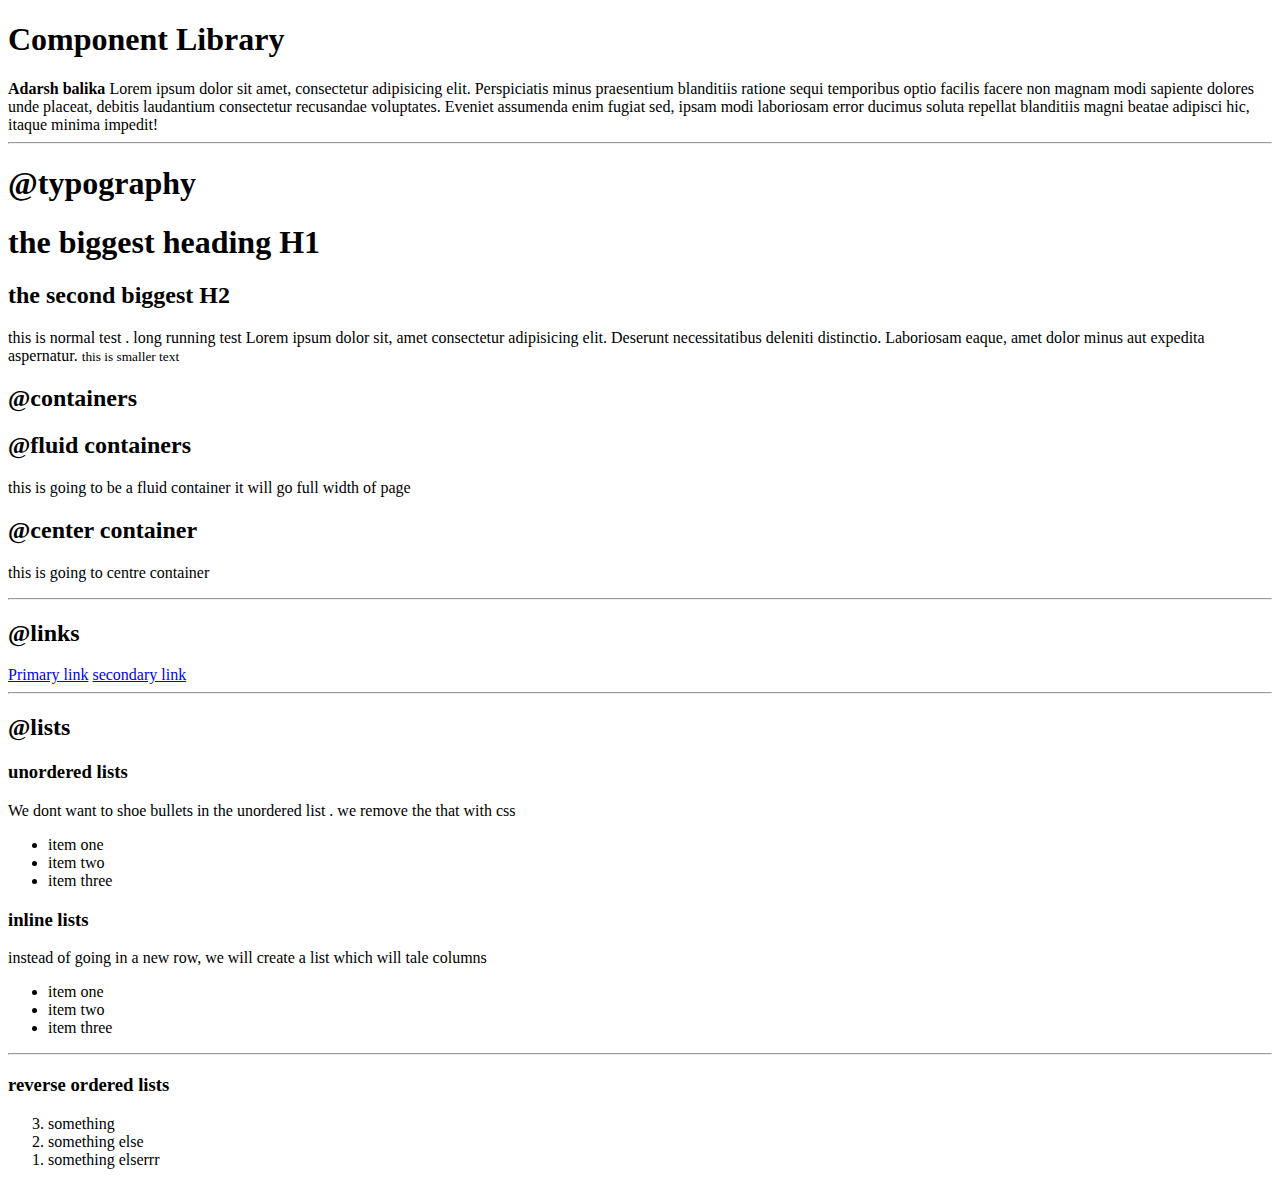
==== index.html @ 6fc6f067 "just trying" ====
<!DOCTYPE html>
<html lang="en">

<head>
    <meta charset="UTF-8">
    <meta http-equiv="X-UA-Compatible" content="IE=edge">
    <meta name="viewport" content="width=device-width, initial-scale=1.0">
    <title>Component Library</title>
</head>

<body>
    <h1>Component Library</h1>
    <div> <strong>Adarsh balika</strong> Lorem ipsum dolor sit amet, consectetur adipisicing elit. Perspiciatis minus
        praesentium blanditiis ratione sequi temporibus optio facilis facere non magnam modi sapiente dolores unde
        placeat, debitis laudantium consectetur recusandae voluptates. Eveniet assumenda enim fugiat sed, ipsam modi
        laboriosam error ducimus soluta repellat blanditiis magni beatae adipisci hic, itaque minima impedit!</div>
    <hr>
    <h1>@typography</h1>
    <h1>the biggest heading H1</h1>
    <h2>the second biggest H2 </h2>

    <span>this is normal test . long running test Lorem ipsum dolor sit, amet consectetur adipisicing elit. Deserunt
        necessitatibus deleniti distinctio. Laboriosam eaque, amet dolor minus aut expedita aspernatur.</span>

    <small>this is smaller text</small>

    <h2>@containers</h2>
    <h2>@fluid containers</h2>
    <p>this is going to be a fluid container it will go full width of page</p>

    <h2>@center container</h2>
    <p>this is going to centre container</p>
    <hr>

    <h2>@links</h2>
     <a href="/">Primary link</a>
     <a href="/">secondary link</a>
    
     <hr>
     <h2>@lists</h2>
     <h3>unordered lists</h3>
     <p>We dont want to shoe bullets in the unordered list . we remove the that with css</p>
     <ul>
         <li>item one</li>
         <li>item two</li>
         <li>item three</li>
     </ul>
     <h3>inline lists</h3>
     <p>instead of going in a new row, we will create a list which will tale columns</p>
<ul>
    <li> item one</li>
    <li> item two</li>
    <li> item three</li>
</ul>
    <hr>

    <h3>reverse ordered lists</h3>
    <ol reversed>
        <li>something</li>
        <li>something else
        </li>
        <li>something elserrr</li>
    </ol>
    

    
    

</ul>




</body>

</html>
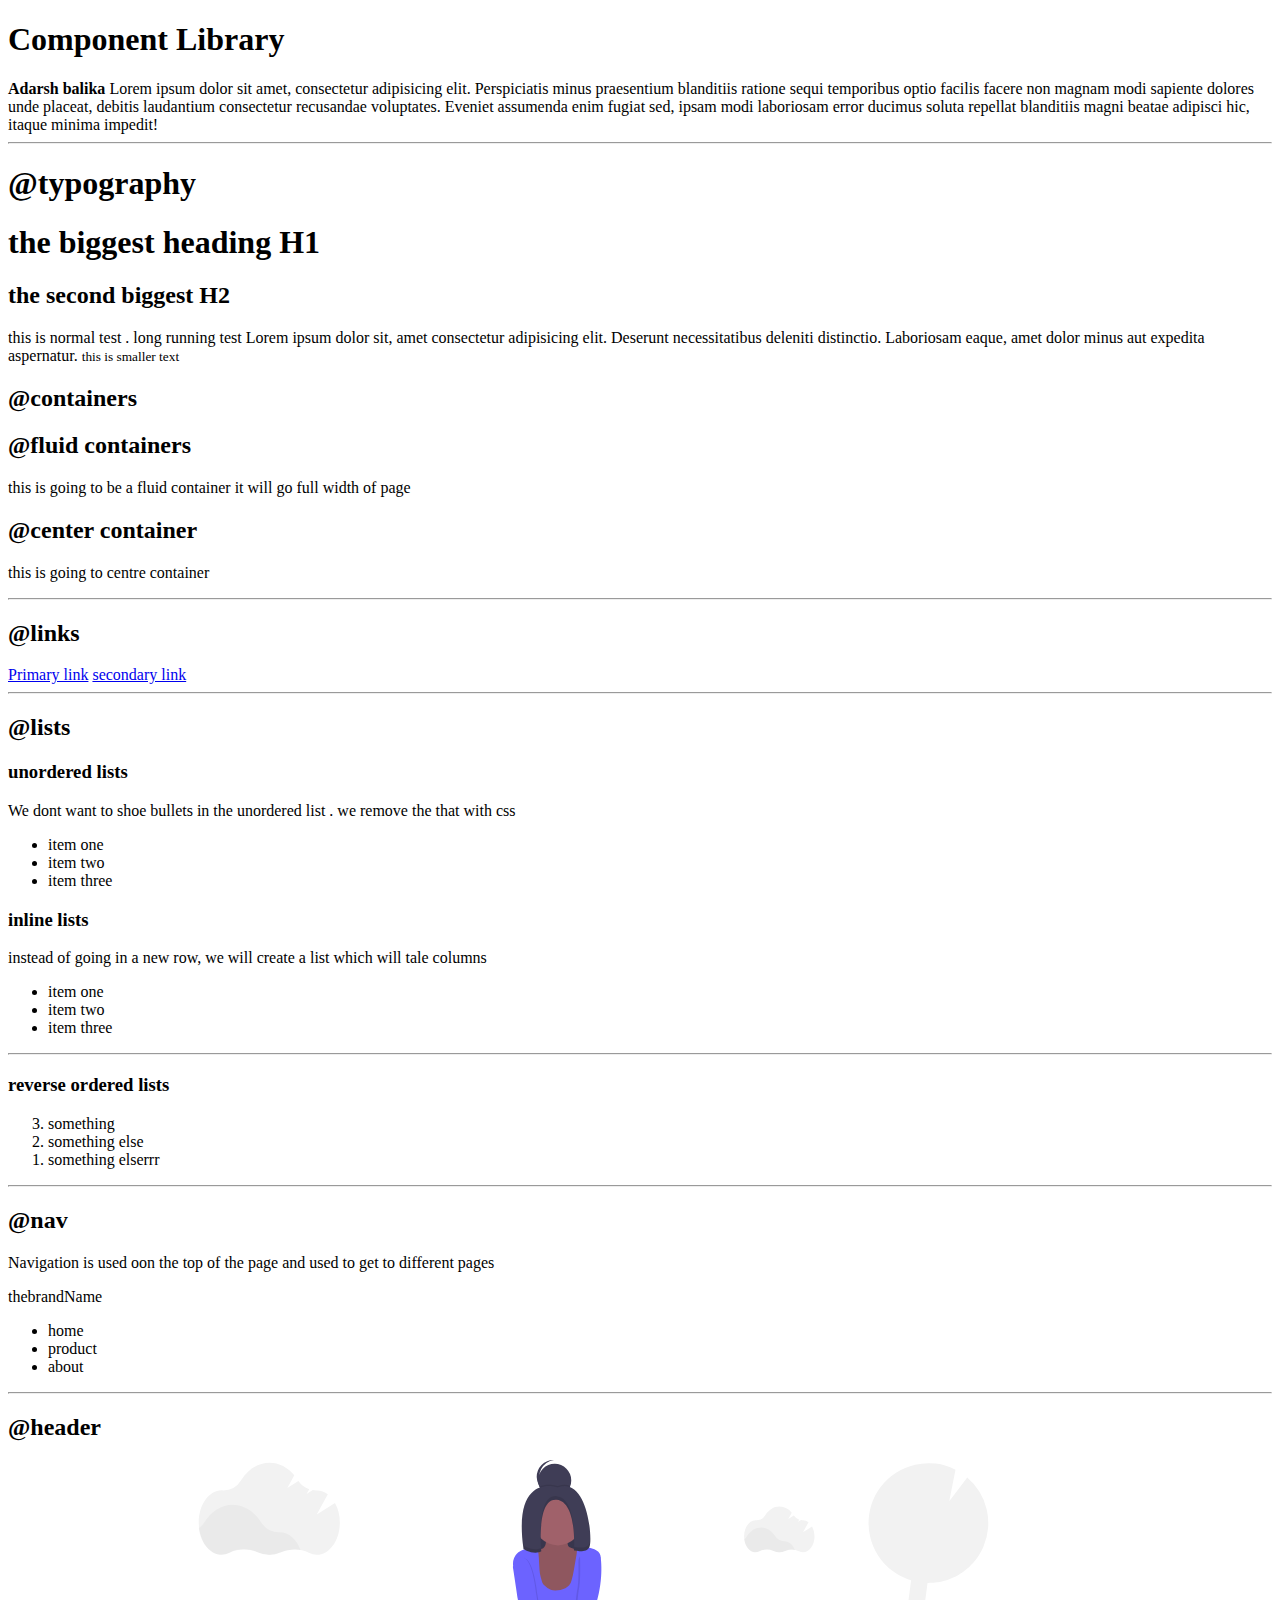
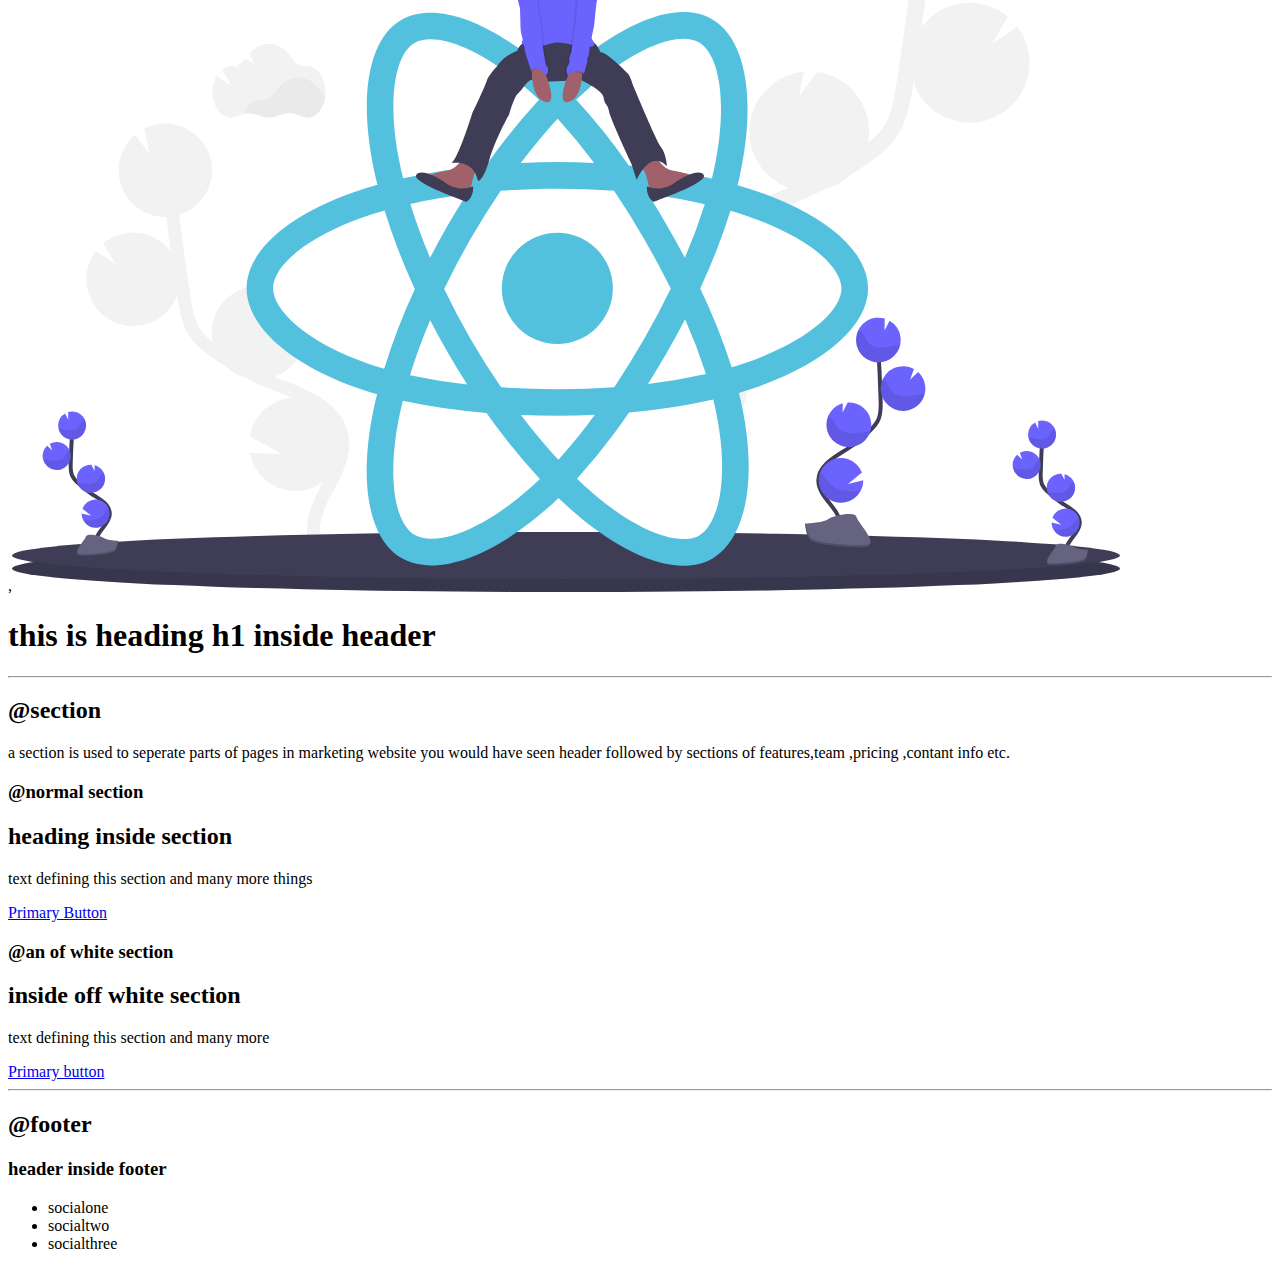
==== commit ec92fefa: "updated" ====
--- a/index.html
+++ b/index.html
@@ -33,25 +33,25 @@
     <hr>
 
     <h2>@links</h2>
-     <a href="/">Primary link</a>
-     <a href="/">secondary link</a>
-    
-     <hr>
-     <h2>@lists</h2>
-     <h3>unordered lists</h3>
-     <p>We dont want to shoe bullets in the unordered list . we remove the that with css</p>
-     <ul>
-         <li>item one</li>
-         <li>item two</li>
-         <li>item three</li>
-     </ul>
-     <h3>inline lists</h3>
-     <p>instead of going in a new row, we will create a list which will tale columns</p>
-<ul>
-    <li> item one</li>
-    <li> item two</li>
-    <li> item three</li>
-</ul>
+    <a href="/">Primary link</a>
+    <a href="/">secondary link</a>
+
+    <hr>
+    <h2>@lists</h2>
+    <h3>unordered lists</h3>
+    <p>We dont want to shoe bullets in the unordered list . we remove the that with css</p>
+    <ul>
+        <li>item one</li>
+        <li>item two</li>
+        <li>item three</li>
+    </ul>
+    <h3>inline lists</h3>
+    <p>instead of going in a new row, we will create a list which will tale columns</p>
+    <ul>
+        <li> item one</li>
+        <li> item two</li>
+        <li> item three</li>
+    </ul>
     <hr>
 
     <h3>reverse ordered lists</h3>
@@ -61,12 +61,70 @@
         </li>
         <li>something elserrr</li>
     </ol>
+    <hr>
+
+    <h2>@nav</h2>
+    <p>Navigation is used oon the top of the page and used to get to different pages</p>
+
+    <nav>
+        <div>thebrandName</div>
+        <div>
+            <ul>
+                <li>home</li>
+                <li>product</li>
+                <li>about</li>
+            </ul>
+        </div>
+    </nav>
+    <hr>
+    <h2>@header</h2>
+    <header>
+        ,<img src="image.svg" alt="">
+        <h1>this is heading h1 inside header</h1>
+
+    </header>
+    <hr>
+    <h2>@section</h2>
+    <p>a section is used to seperate parts of pages in marketing website you would have seen header followed by sections
+        of features,team ,pricing ,contant info etc.</p>
+        <h3>@normal section</h3>
+
     
 
-    
-    
+        <section>
+            <h2>heading inside section</h2>
 
-</ul>
+        <p>text defining this section and many more things</p>
+        <a href="/" >Primary Button</a>
+        </section>
+        <h3>@an of white section</h3>
+
+        <section>
+            <h2>inside off white section</h2>
+            <p>text defining this section and many more</p>
+            <a href="/">Primary button</a>
+            </section>
+            <hr>
+             <h2>@footer</h2>
+            <footer>
+                <header>
+                    <h3>header inside footer</h3>
+                    <ul>
+                        <li>socialone</li>
+                        <li>socialtwo</li>
+                        <li>socialthree</li>
+                    </ul>
+                </header>
+            </footer>
+
+        </section>
+
+
+
+
+
+
+
 
 
 
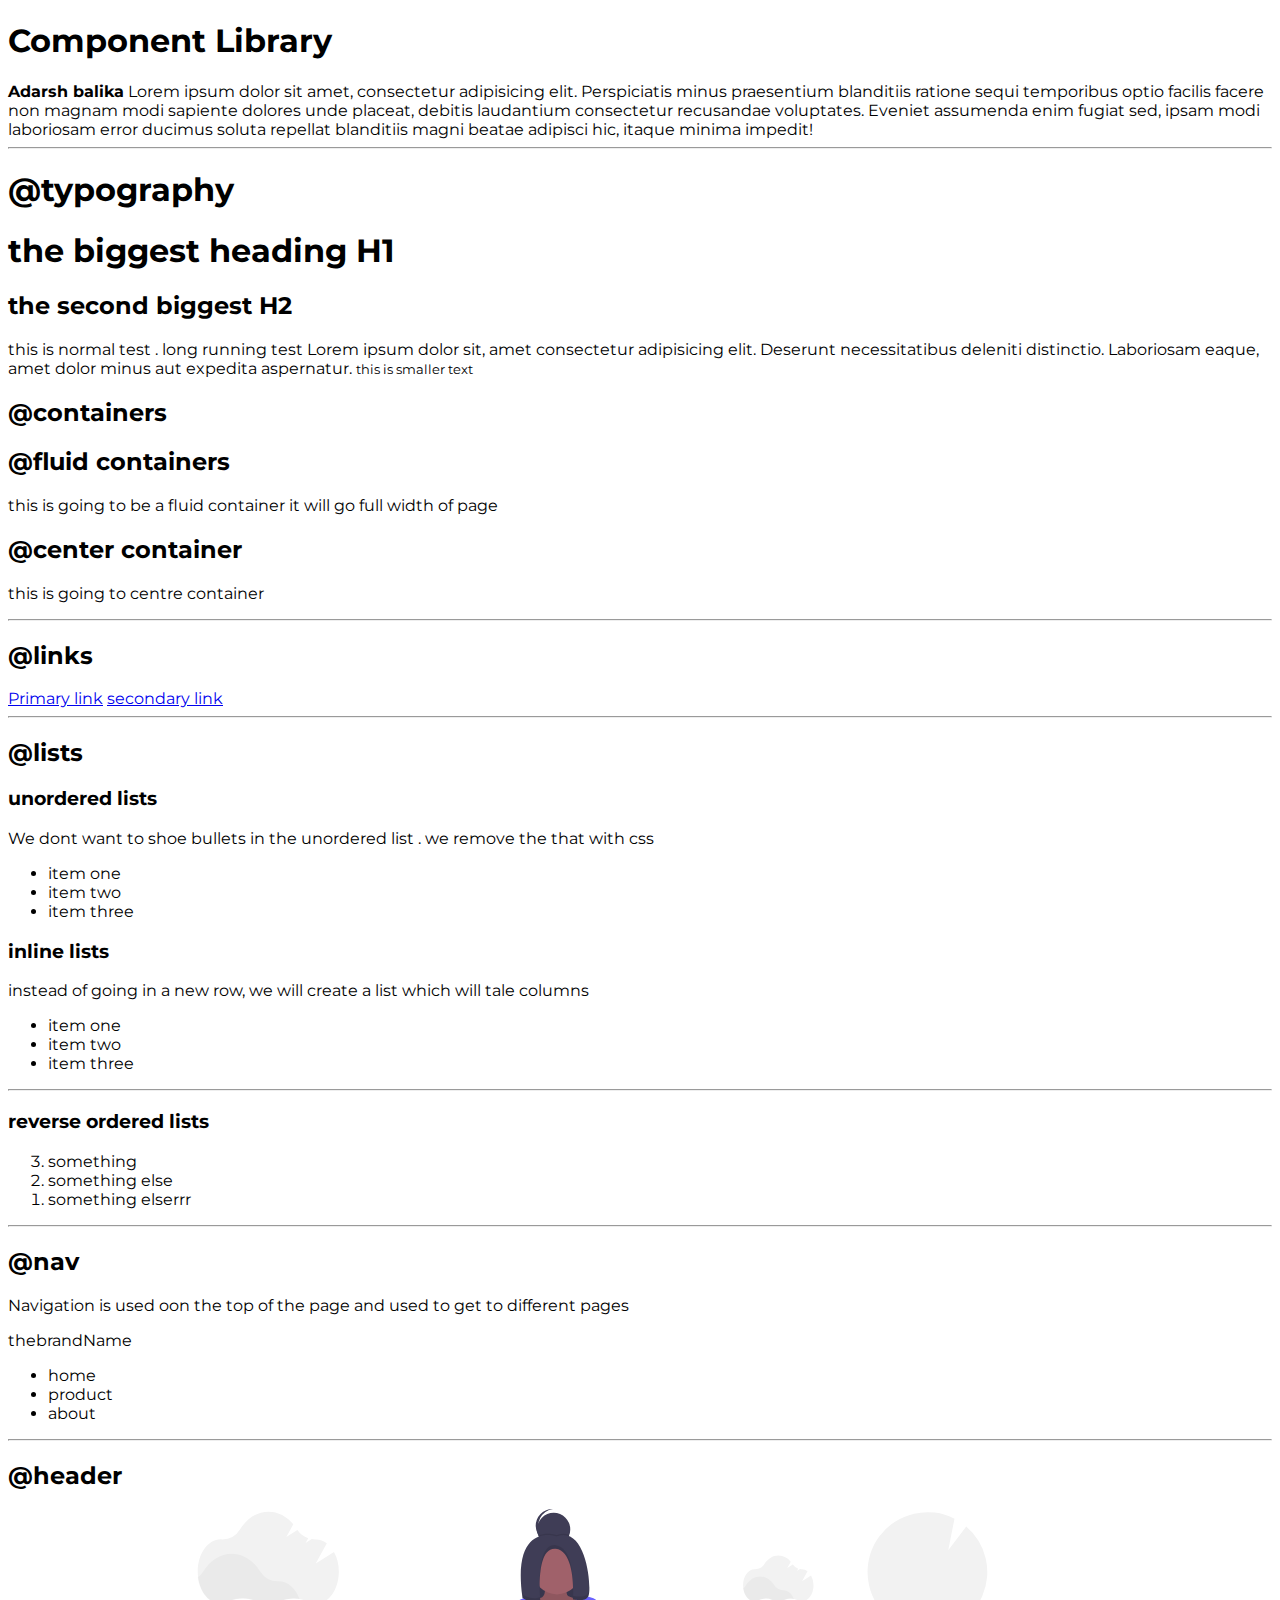
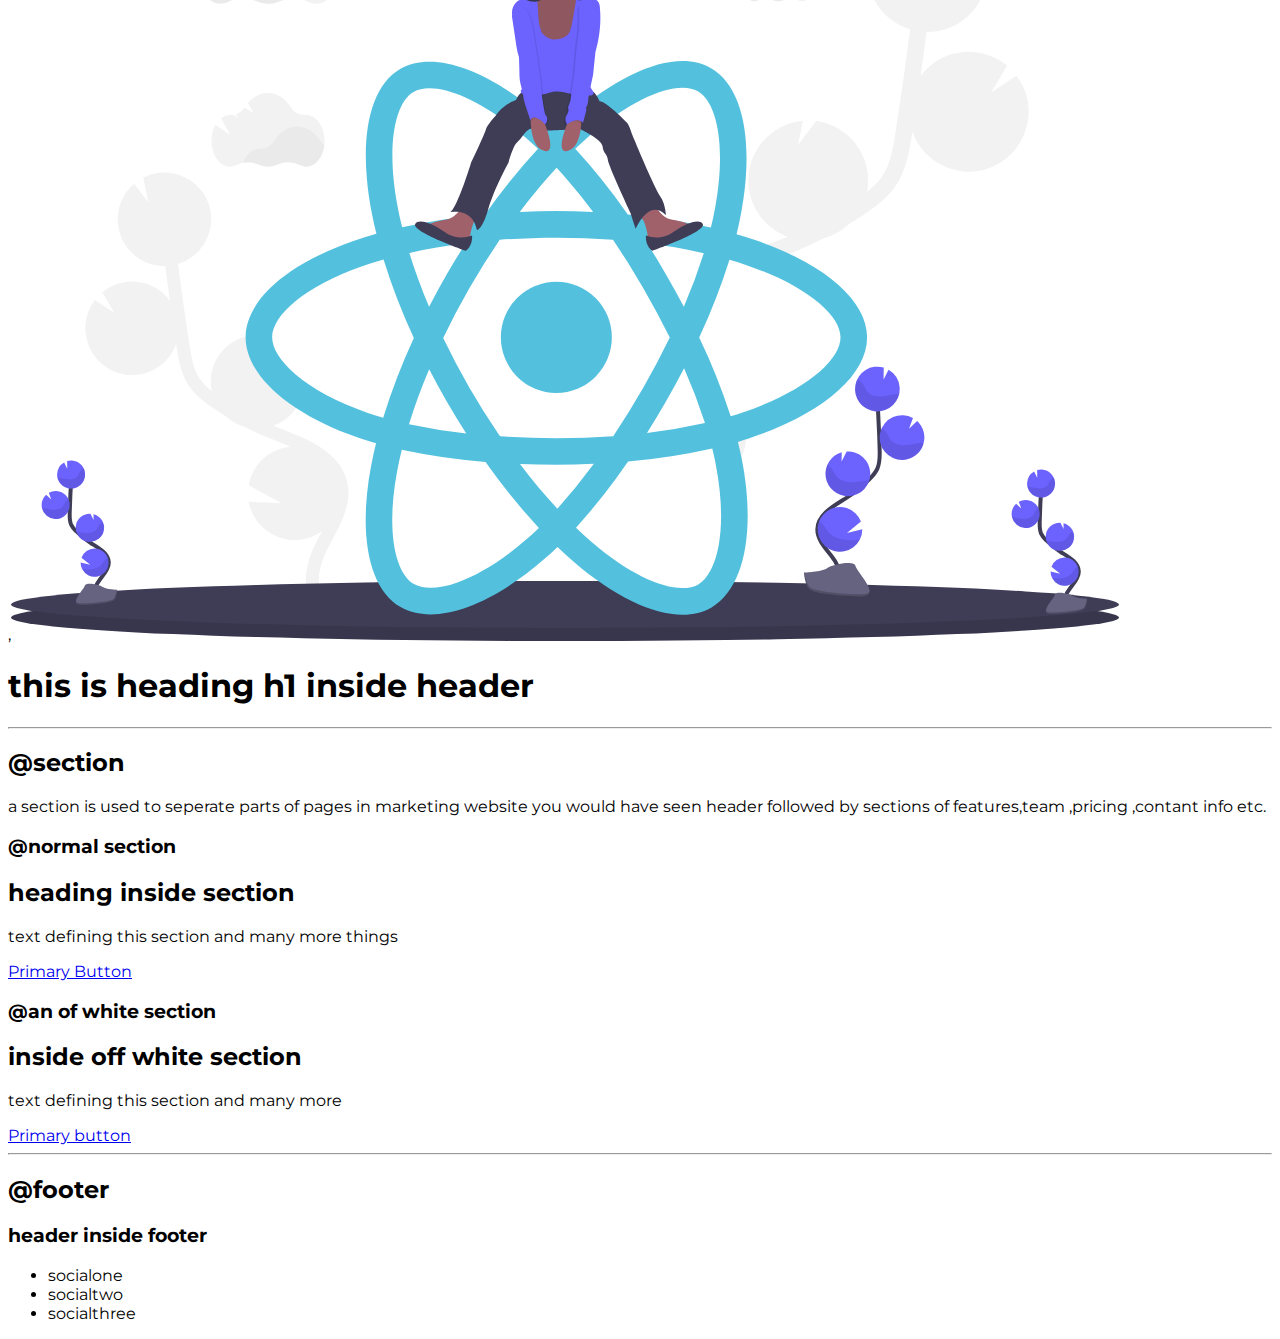
==== commit cd032ed9: "css start" ====
--- a/index.html
+++ b/index.html
@@ -6,6 +6,7 @@
     <meta http-equiv="X-UA-Compatible" content="IE=edge">
     <meta name="viewport" content="width=device-width, initial-scale=1.0">
     <title>Component Library</title>
+    <link rel="stylesheet" href="modify.css">
 </head>
 
 <body>
@@ -128,7 +129,6 @@
 
 
 
-
 </body>
 
 </html>--- a/modify.css
+++ b/modify.css
@@ -0,0 +1,11 @@
+@import url('https://fonts.googleapis.com/css2?family=Montserrat:wght@400;700&display=swap');
+
+:root {
+    --primary: #6C63FF;
+    --gray: #F3F4F6;
+    --drak-gray: #6B7280;
+}
+body
+{
+    font-family: 'Montserrat', sans-serif;;
+}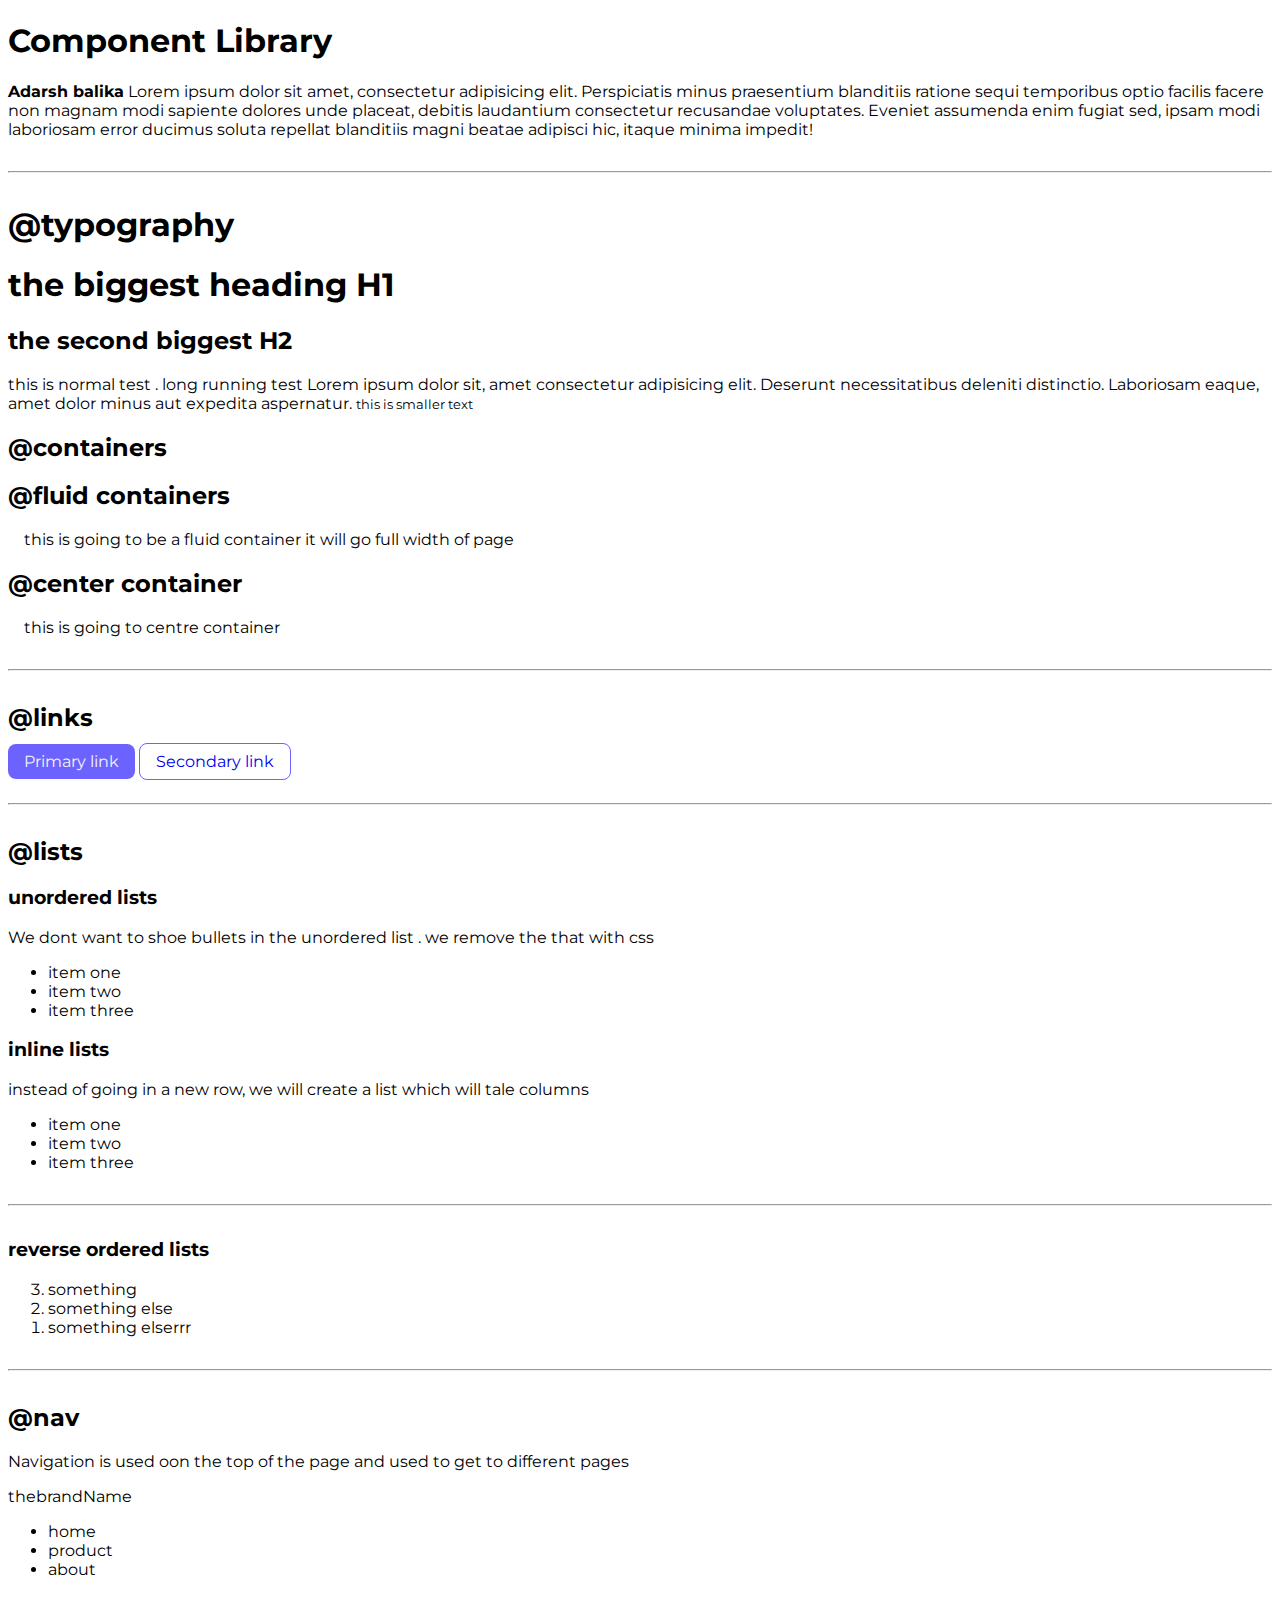
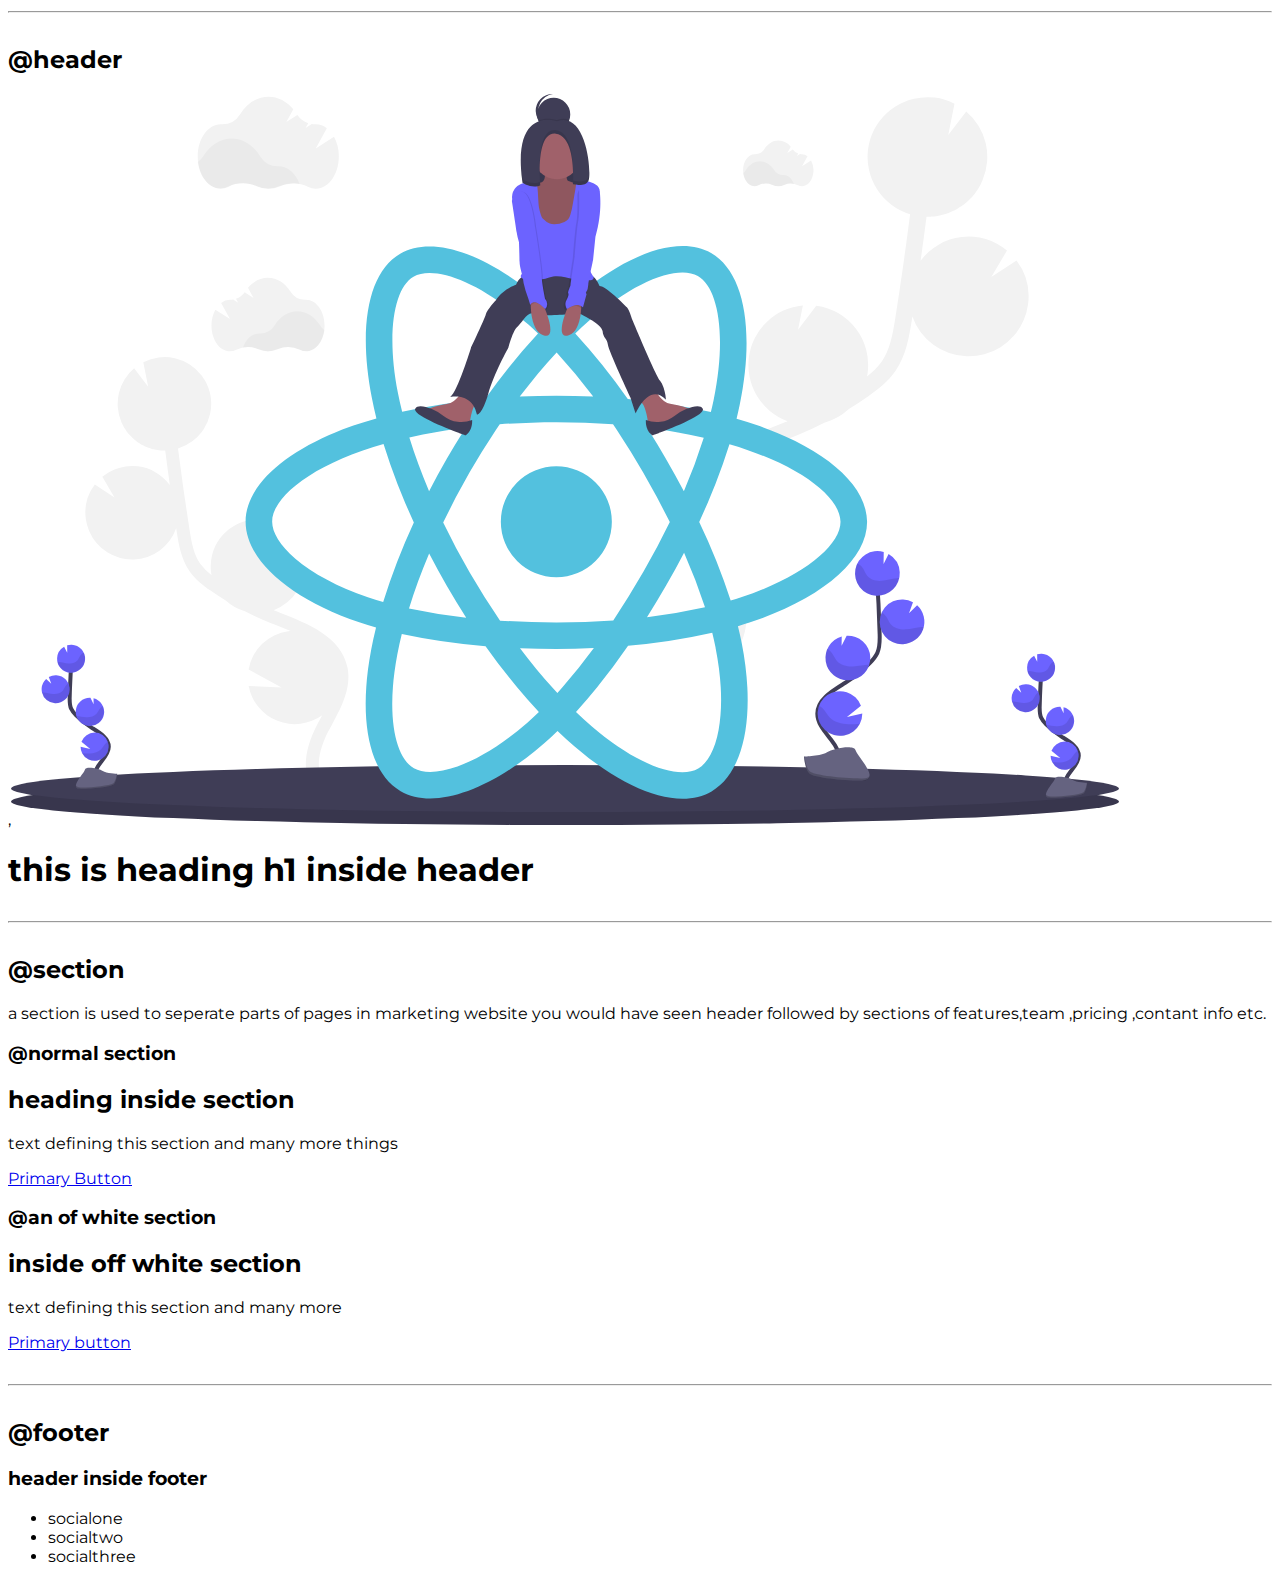
==== commit 473fb5f1: "updated css part" ====
--- a/index.html
+++ b/index.html
@@ -27,15 +27,15 @@
 
     <h2>@containers</h2>
     <h2>@fluid containers</h2>
-    <p>this is going to be a fluid container it will go full width of page</p>
+    <div class="container-center">this is going to be a fluid container it will go full width of page</div>
 
     <h2>@center container</h2>
-    <p>this is going to centre container</p>
+    <div class="container-center">this is going to centre container</div>
     <hr>
 
     <h2>@links</h2>
-    <a href="/">Primary link</a>
-    <a href="/">secondary link</a>
+    <a href="/" class="link">Primary link</a>
+    <a href="/" class="secondary-link">Secondary link</a>
 
     <hr>
     <h2>@lists</h2>
--- a/modify.css
+++ b/modify.css
@@ -8,4 +8,31 @@
 body
 {
     font-family: 'Montserrat', sans-serif;;
+}
+
+hr{
+    margin: 2rem 0rem;
+}
+.container-center
+{
+    padding-left: 1rem;
+    padding-right: 1rem;
+}
+
+.link
+{
+    text-decoration: none;
+background-color: var(--primary);
+    padding: 0.5rem 1rem;
+    border-radius: 0.5rem;
+   color: #F3F4F6;
+}
+
+.secondary-link
+{
+    text-decoration: none;
+    padding: 0.5rem 1rem;
+    border-radius: 0.5rem ;
+    border: 1px solid var(--primary);
+
 }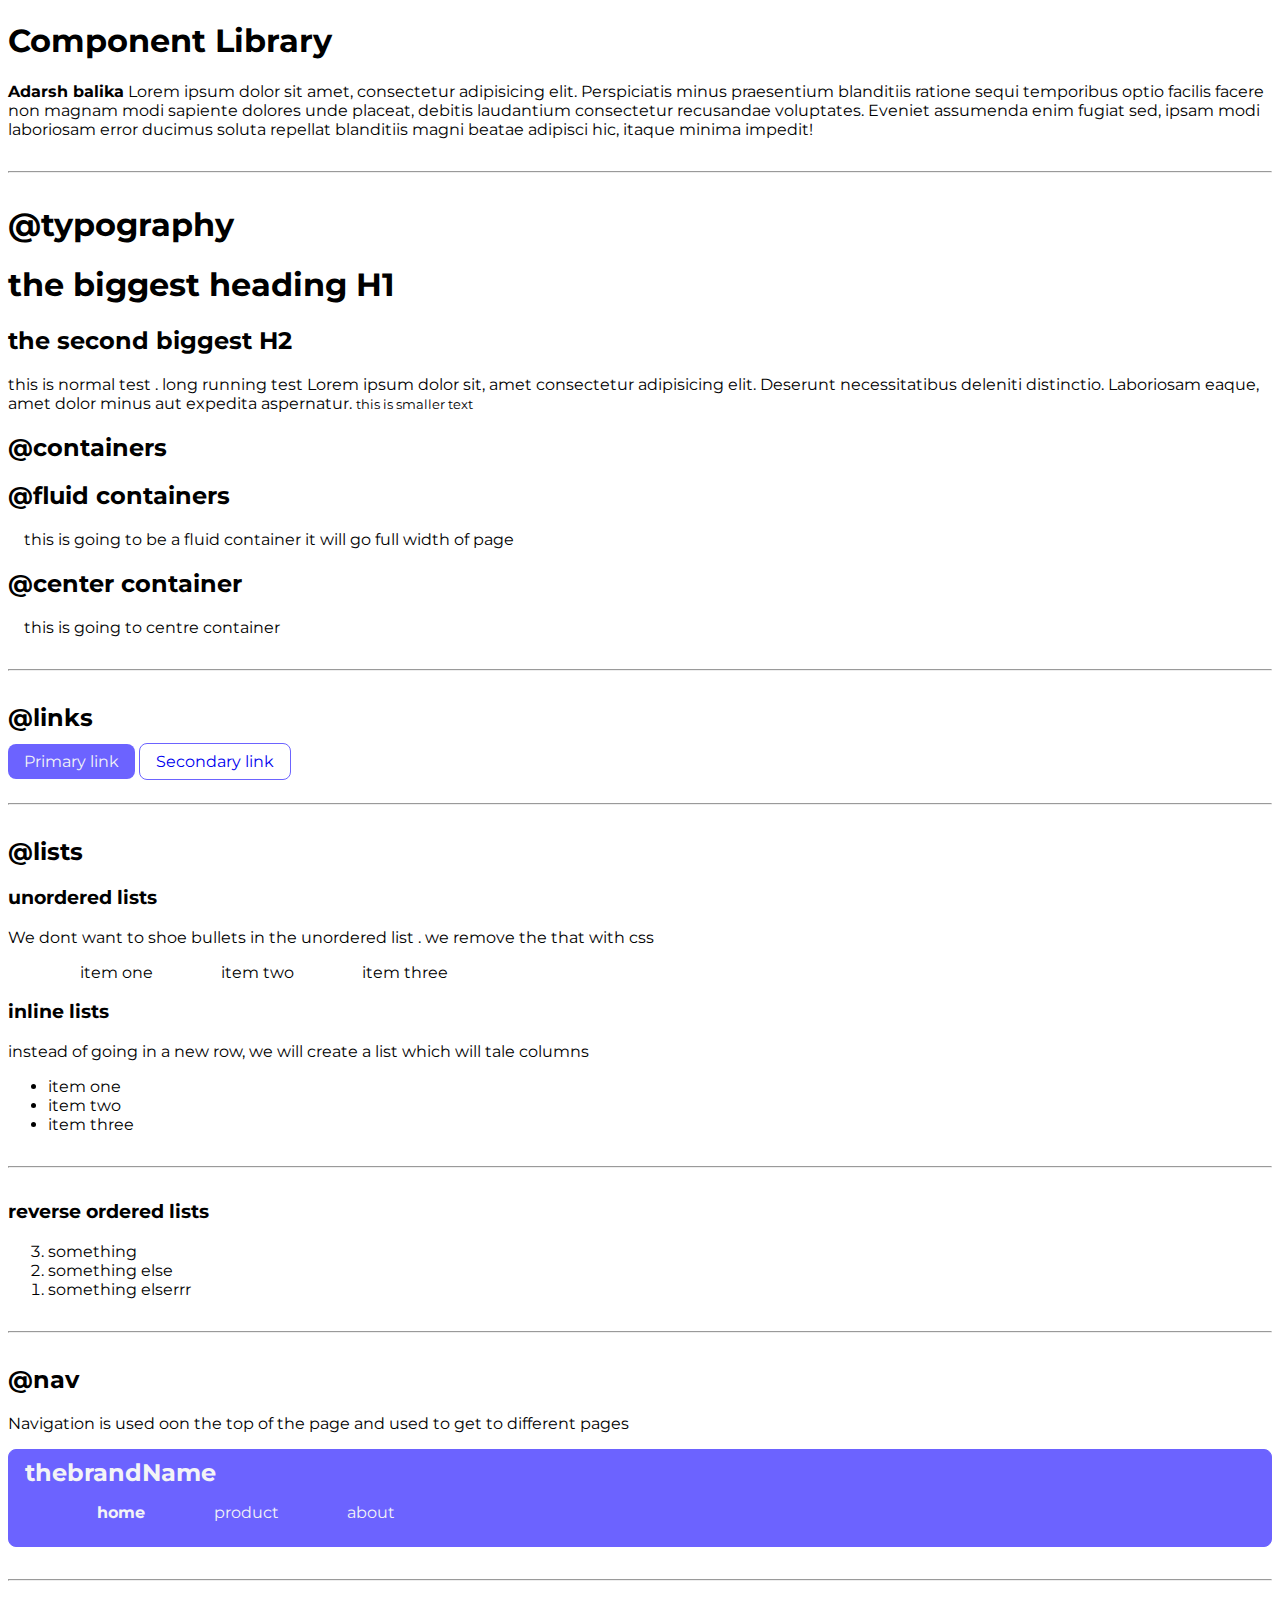
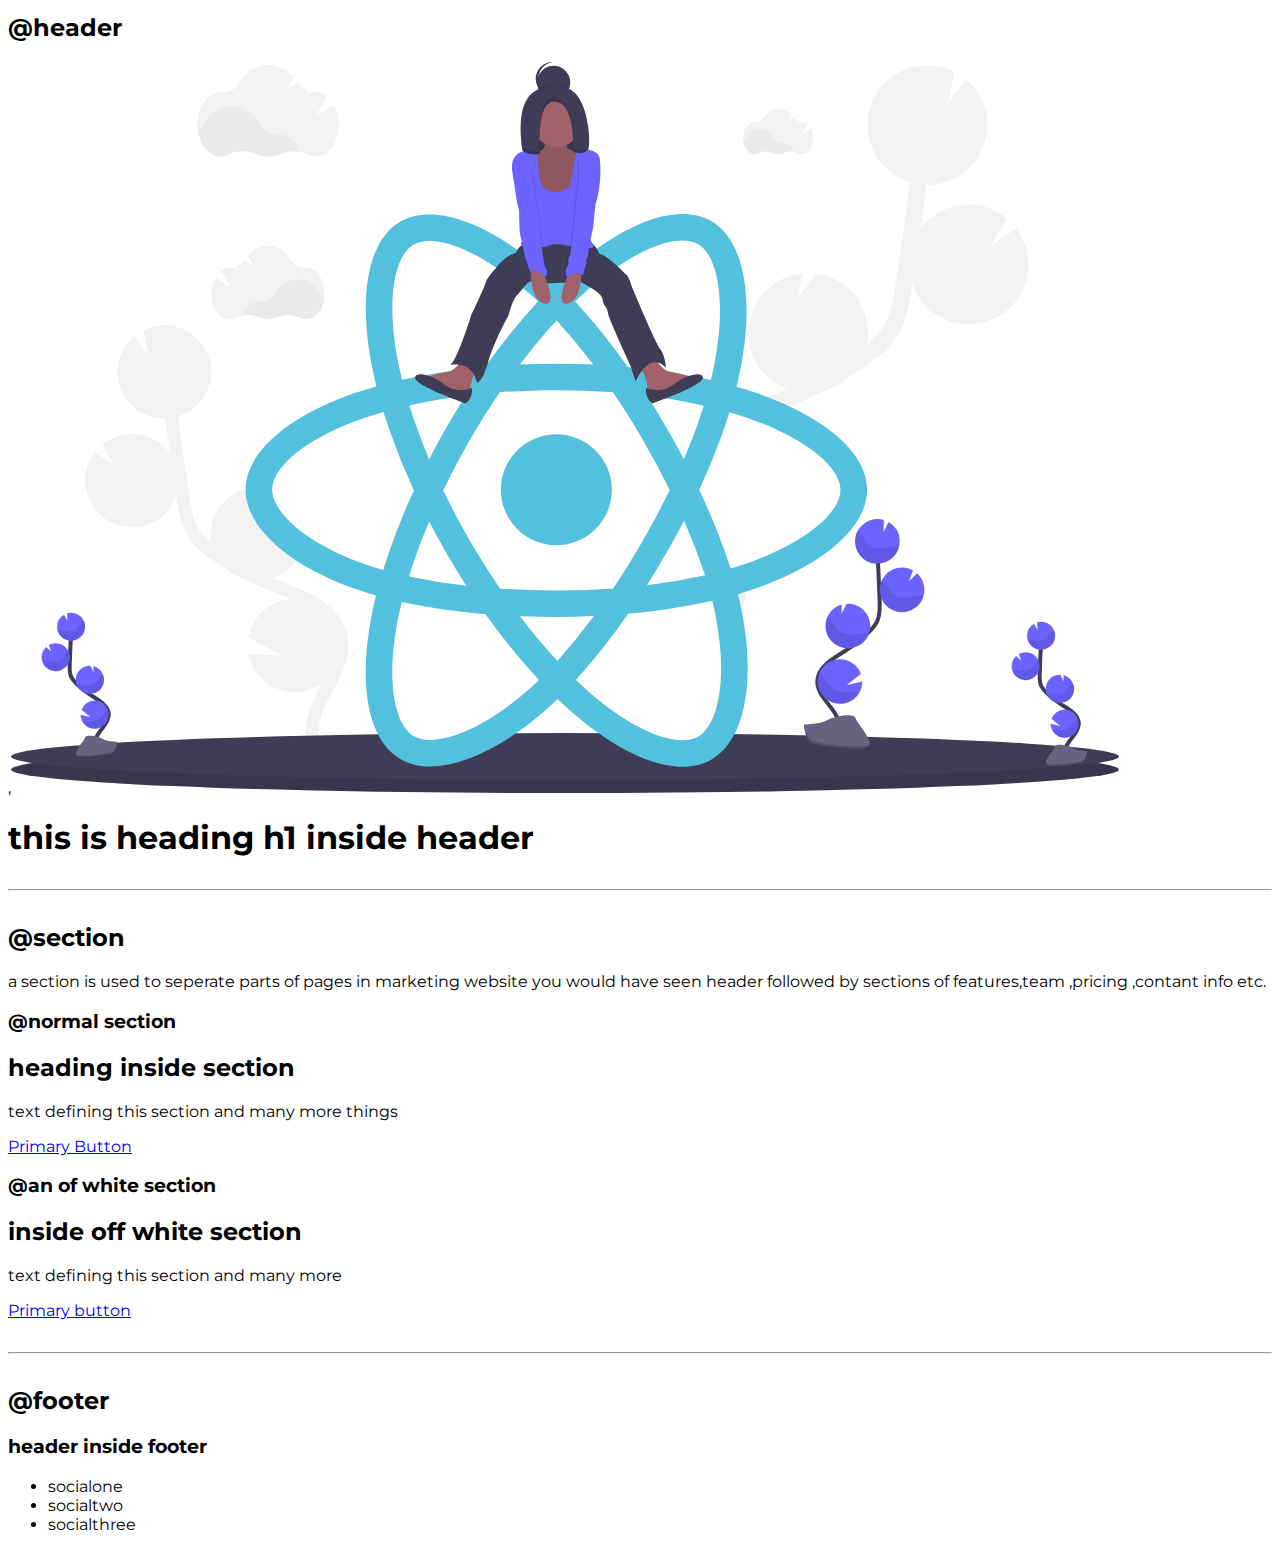
==== commit 8af21379: "nav update" ====
--- a/index.html
+++ b/index.html
@@ -41,10 +41,10 @@
     <h2>@lists</h2>
     <h3>unordered lists</h3>
     <p>We dont want to shoe bullets in the unordered list . we remove the that with css</p>
-    <ul>
-        <li>item one</li>
-        <li>item two</li>
-        <li>item three</li>
+    <ul class="list-non-bullet">
+        <li class="list-inline">item one</li>
+        <li class="list-inline">item two</li>
+        <li class="list-inline">item three</li>
     </ul>
     <h3>inline lists</h3>
     <p>instead of going in a new row, we will create a list which will tale columns</p>
@@ -67,13 +67,14 @@
     <h2>@nav</h2>
     <p>Navigation is used oon the top of the page and used to get to different pages</p>
 
-    <nav>
-        <div>thebrandName</div>
+    <nav class="link secondary-link">
+        <div class="nav">thebrandName</div>
         <div>
-            <ul>
-                <li>home</li>
-                <li>product</li>
-                <li>about</li>
+            <ul  class="list-non-bullet ">
+                <li class="list-inline "><a href="/" class="for-nav active">home </a></li>
+                <li class="list-inline"><a href="/" class="for-nav ">product </a></li>
+                <li class="list-inline">
+                   <a href="/" class="for-nav"> about </a></li>
             </ul>
         </div>
     </nav>
--- a/modify.css
+++ b/modify.css
@@ -35,4 +35,30 @@
     border-radius: 0.5rem ;
     border: 1px solid var(--primary);
 
+}
+
+.for-nav
+{
+    text-decoration: none;
+    color: #F3F4F6;
+}
+
+.list-non-bullet{
+    list-style: none;
+}
+.list-inline
+{
+    display: inline;
+    padding: 2rem;
+}
+
+.nav{
+    font-weight: bold;
+    color:#F3F4F6;
+    font-size: 1.5rem;
+}
+
+.active
+{
+    font-weight:bold ;
 }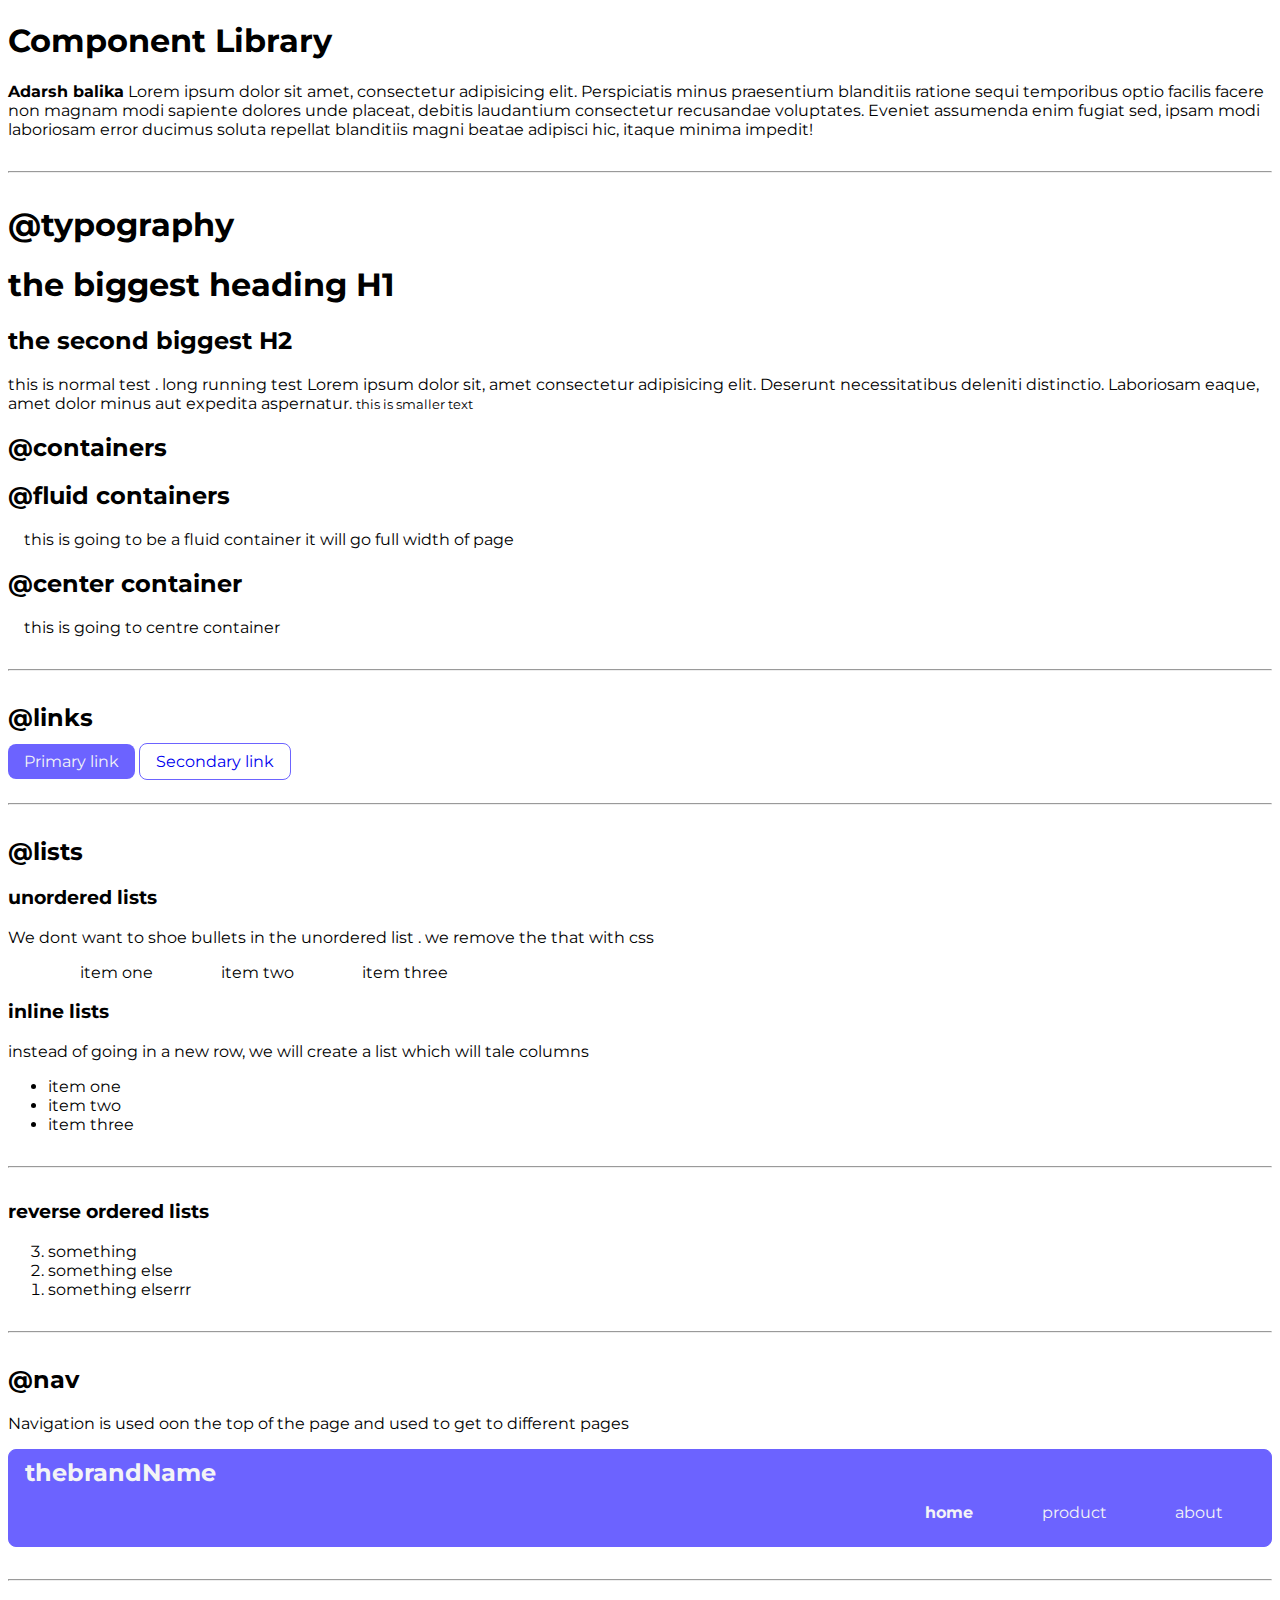
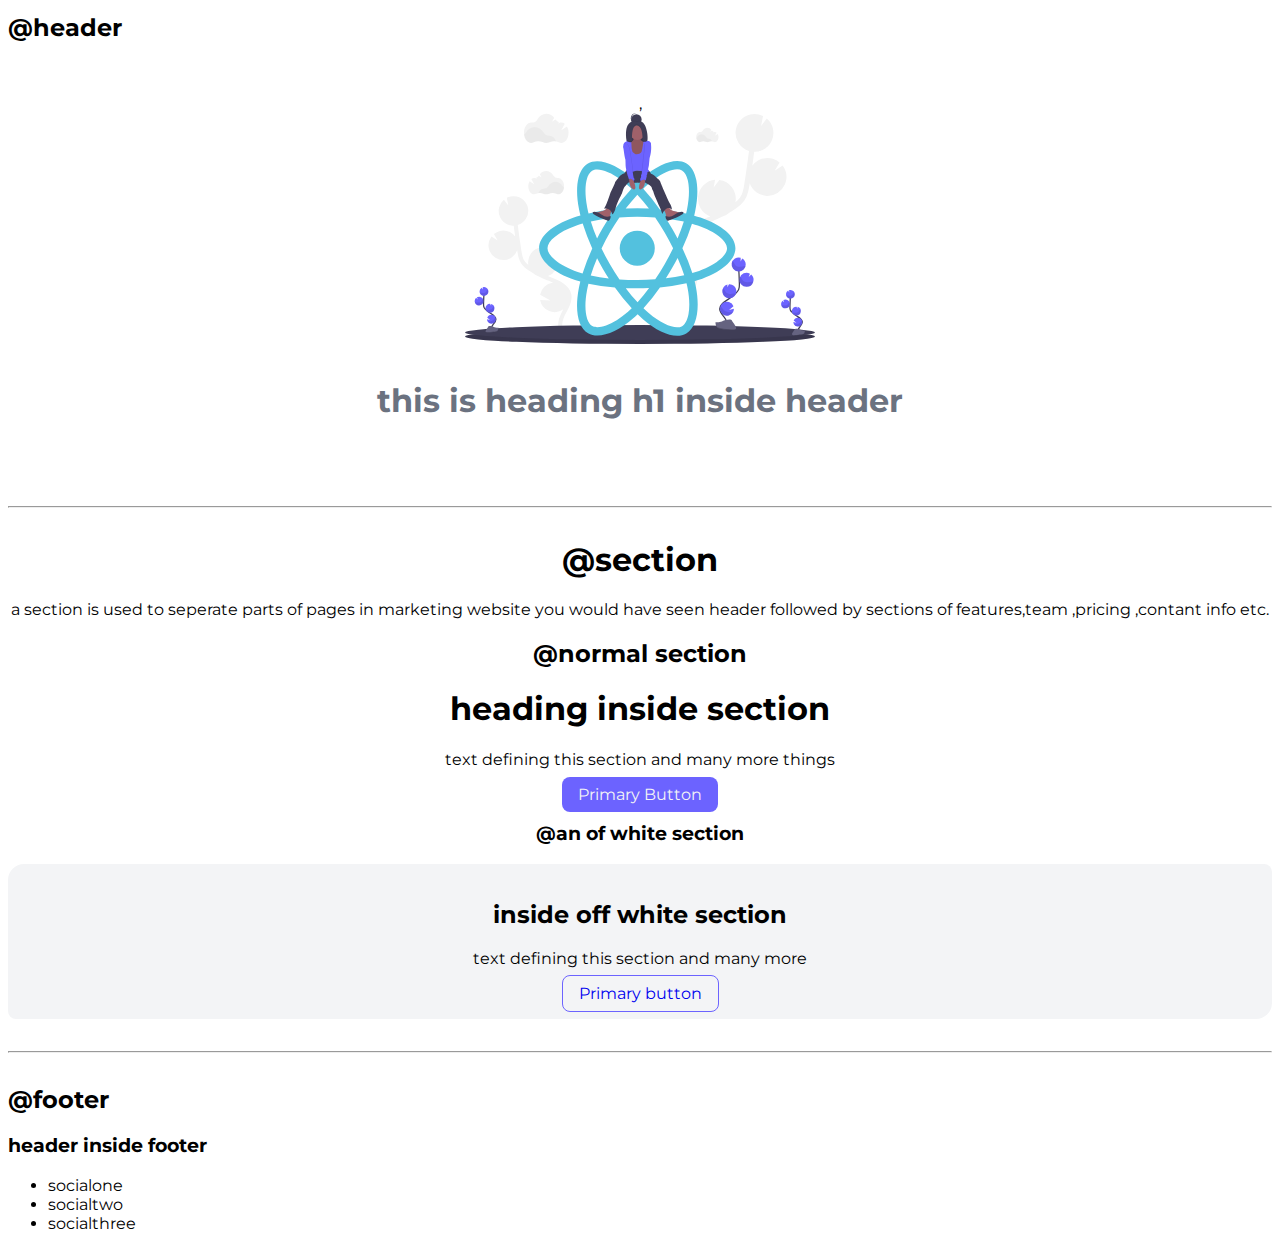
==== commit f71327dc: "work in progress" ====
--- a/index.html
+++ b/index.html
@@ -70,7 +70,7 @@
     <nav class="link secondary-link">
         <div class="nav">thebrandName</div>
         <div>
-            <ul  class="list-non-bullet ">
+            <ul  class="list-non-bullet for-nav">
                 <li class="list-inline "><a href="/" class="for-nav active">home </a></li>
                 <li class="list-inline"><a href="/" class="for-nav ">product </a></li>
                 <li class="list-inline">
@@ -80,31 +80,31 @@
     </nav>
     <hr>
     <h2>@header</h2>
-    <header>
-        ,<img src="image.svg" alt="">
-        <h1>this is heading h1 inside header</h1>
+    <header class="hero">
+        ,<img class="hero-img" src="image.svg" alt="" >
+        <h1 class="hero-heading">this is heading h1 inside header</h1>
 
     </header>
     <hr>
-    <h2>@section</h2>
-    <p>a section is used to seperate parts of pages in marketing website you would have seen header followed by sections
+    <h1 class="section">@section</h1>
+    <p class="section">a section is used to seperate parts of pages in marketing website you would have seen header followed by sections
         of features,team ,pricing ,contant info etc.</p>
-        <h3>@normal section</h3>
+        <h2 class="section">@normal section</h2>
 
     
 
-        <section>
-            <h2>heading inside section</h2>
+        <section class="section">
+            <h1>heading inside section</h1>
 
         <p>text defining this section and many more things</p>
-        <a href="/" >Primary Button</a>
+        <a href="/" class="link">Primary Button</a>
         </section>
-        <h3>@an of white section</h3>
+        <h3 class="section">@an of white section</h3>
 
-        <section>
+        <section class="section ow">
             <h2>inside off white section</h2>
             <p>text defining this section and many more</p>
-            <a href="/">Primary button</a>
+            <a href="/" class="secondary-link">Primary button</a>
             </section>
             <hr>
              <h2>@footer</h2>
--- a/modify.css
+++ b/modify.css
@@ -4,6 +4,7 @@
     --primary: #6C63FF;
     --gray: #F3F4F6;
     --drak-gray: #6B7280;
+    --slatewhite:#cbd5e1;
 }
 body
 {
@@ -41,6 +42,7 @@
 {
     text-decoration: none;
     color: #F3F4F6;
+    text-align: right;
 }
 
 .list-non-bullet{
@@ -56,9 +58,42 @@
     font-weight: bold;
     color:#F3F4F6;
     font-size: 1.5rem;
+    
 }
 
 .active
 {
     font-weight:bold ;
-}+}
+
+.hero
+{
+    padding: 2rem;
+    text-align: center;
+}
+
+.hero .hero-img {
+    max-width: 350px;
+    display: block;
+    margin: auto;
+
+}
+.hero .hero-heading
+{
+    color: var(--drak-gray);
+    padding-top: 1rem;
+}
+
+.section
+{
+    text-align: center;
+
+}
+.ow{
+    background-color: var(--gray);
+    padding: 1rem;
+    border-radius: 1rem 0.5rem;
+    border: 5rem;
+
+
+}
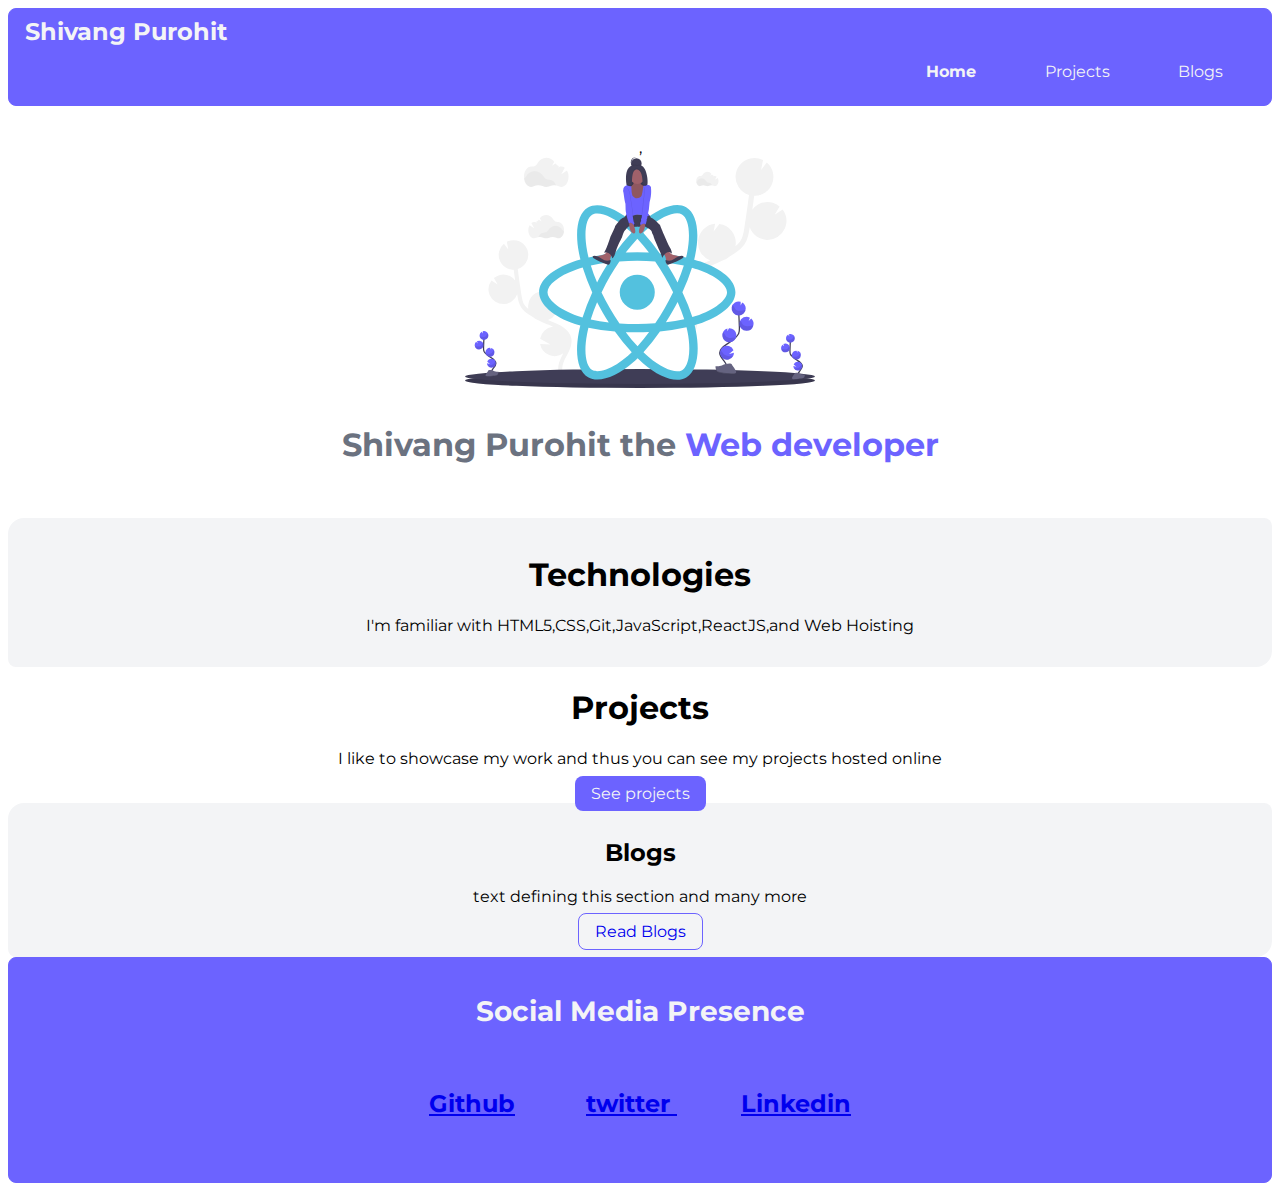
==== commit 28729f8e: "first website" ====
--- a/index.html
+++ b/index.html
@@ -5,116 +5,63 @@
     <meta charset="UTF-8">
     <meta http-equiv="X-UA-Compatible" content="IE=edge">
     <meta name="viewport" content="width=device-width, initial-scale=1.0">
-    <title>Component Library</title>
+    <title>Home | Shivang</title>
     <link rel="stylesheet" href="modify.css">
 </head>
 
 <body>
-    <h1>Component Library</h1>
-    <div> <strong>Adarsh balika</strong> Lorem ipsum dolor sit amet, consectetur adipisicing elit. Perspiciatis minus
-        praesentium blanditiis ratione sequi temporibus optio facilis facere non magnam modi sapiente dolores unde
-        placeat, debitis laudantium consectetur recusandae voluptates. Eveniet assumenda enim fugiat sed, ipsam modi
-        laboriosam error ducimus soluta repellat blanditiis magni beatae adipisci hic, itaque minima impedit!</div>
-    <hr>
-    <h1>@typography</h1>
-    <h1>the biggest heading H1</h1>
-    <h2>the second biggest H2 </h2>
-
-    <span>this is normal test . long running test Lorem ipsum dolor sit, amet consectetur adipisicing elit. Deserunt
-        necessitatibus deleniti distinctio. Laboriosam eaque, amet dolor minus aut expedita aspernatur.</span>
-
-    <small>this is smaller text</small>
-
-    <h2>@containers</h2>
-    <h2>@fluid containers</h2>
-    <div class="container-center">this is going to be a fluid container it will go full width of page</div>
-
-    <h2>@center container</h2>
-    <div class="container-center">this is going to centre container</div>
-    <hr>
-
-    <h2>@links</h2>
-    <a href="/" class="link">Primary link</a>
-    <a href="/" class="secondary-link">Secondary link</a>
-
-    <hr>
-    <h2>@lists</h2>
-    <h3>unordered lists</h3>
-    <p>We dont want to shoe bullets in the unordered list . we remove the that with css</p>
-    <ul class="list-non-bullet">
-        <li class="list-inline">item one</li>
-        <li class="list-inline">item two</li>
-        <li class="list-inline">item three</li>
-    </ul>
-    <h3>inline lists</h3>
-    <p>instead of going in a new row, we will create a list which will tale columns</p>
-    <ul>
-        <li> item one</li>
-        <li> item two</li>
-        <li> item three</li>
-    </ul>
-    <hr>
-
-    <h3>reverse ordered lists</h3>
-    <ol reversed>
-        <li>something</li>
-        <li>something else
-        </li>
-        <li>something elserrr</li>
-    </ol>
-    <hr>
-
-    <h2>@nav</h2>
-    <p>Navigation is used oon the top of the page and used to get to different pages</p>
-
     <nav class="link secondary-link">
-        <div class="nav">thebrandName</div>
+        <div class="nav">Shivang Purohit</div>
         <div>
             <ul  class="list-non-bullet for-nav">
-                <li class="list-inline "><a href="/" class="for-nav active">home </a></li>
-                <li class="list-inline"><a href="/" class="for-nav ">product </a></li>
+                <li class="list-inline "><a href="/" class="for-nav active">Home </a></li>
+                <li class="list-inline"><a href="/" class="for-nav ">Projects </a></li>
                 <li class="list-inline">
-                   <a href="/" class="for-nav"> about </a></li>
+                   <a href="/" class="for-nav"> Blogs </a></li>
             </ul>
         </div>
     </nav>
-    <hr>
-    <h2>@header</h2>
+
+    
     <header class="hero">
         ,<img class="hero-img" src="image.svg" alt="" >
-        <h1 class="hero-heading">this is heading h1 inside header</h1>
+        <h1 class="hero-heading">Shivang Purohit the <span style="color: #6C63FF;" > Web developer</span></h1>
 
     </header>
-    <hr>
-    <h1 class="section">@section</h1>
-    <p class="section">a section is used to seperate parts of pages in marketing website you would have seen header followed by sections
-        of features,team ,pricing ,contant info etc.</p>
-        <h2 class="section">@normal section</h2>
+   
+    
+       
 
     
 
-        <section class="section">
-            <h1>heading inside section</h1>
+        <section class="section ow pad">
+            <h1>Technologies</h1>
+    <p> I'm familiar with HTML5,CSS,Git,JavaScript,ReactJS,and Web Hoisting
+        </p>
+    </section>
+    <section class="section pad">
+            <h1 class="section">Projects</h1>
 
-        <p>text defining this section and many more things</p>
-        <a href="/" class="link">Primary Button</a>
-        </section>
-        <h3 class="section">@an of white section</h3>
+        <p class="pad2">I like to showcase my work and thus  you can see my projects hosted online</p>
+        <a href="/" class="link ">See projects</a>
+        
+    </section>
 
-        <section class="section ow">
-            <h2>inside off white section</h2>
-            <p>text defining this section and many more</p>
-            <a href="/" class="secondary-link">Primary button</a>
+        <section class="section ow pad">
+            <h2>Blogs</h2>
+            <p class="pad2">text defining this section and many more</p>
+            <a href="/" class="secondary-link">Read Blogs</a>
             </section>
-            <hr>
-             <h2>@footer</h2>
-            <footer>
+            
+             
+            <footer class="nav link secondary-link">
                 <header>
-                    <h3>header inside footer</h3>
-                    <ul>
-                        <li>socialone</li>
-                        <li>socialtwo</li>
-                        <li>socialthree</li>
+                    <h3 class="section">Social Media Presence</h3>
+                    <ul class="list-non-bullet hero for-nav">
+                        <li class="list-inline "><a href="/" class="new"> Github</a></li>
+                        <li class="list-inline"><a href="/" class="new"> twitter </a></li>
+                        <li class="list-inline"><a href="/" class="new"> Linkedin </a></li>
+                       
                     </ul>
                 </header>
             </footer>
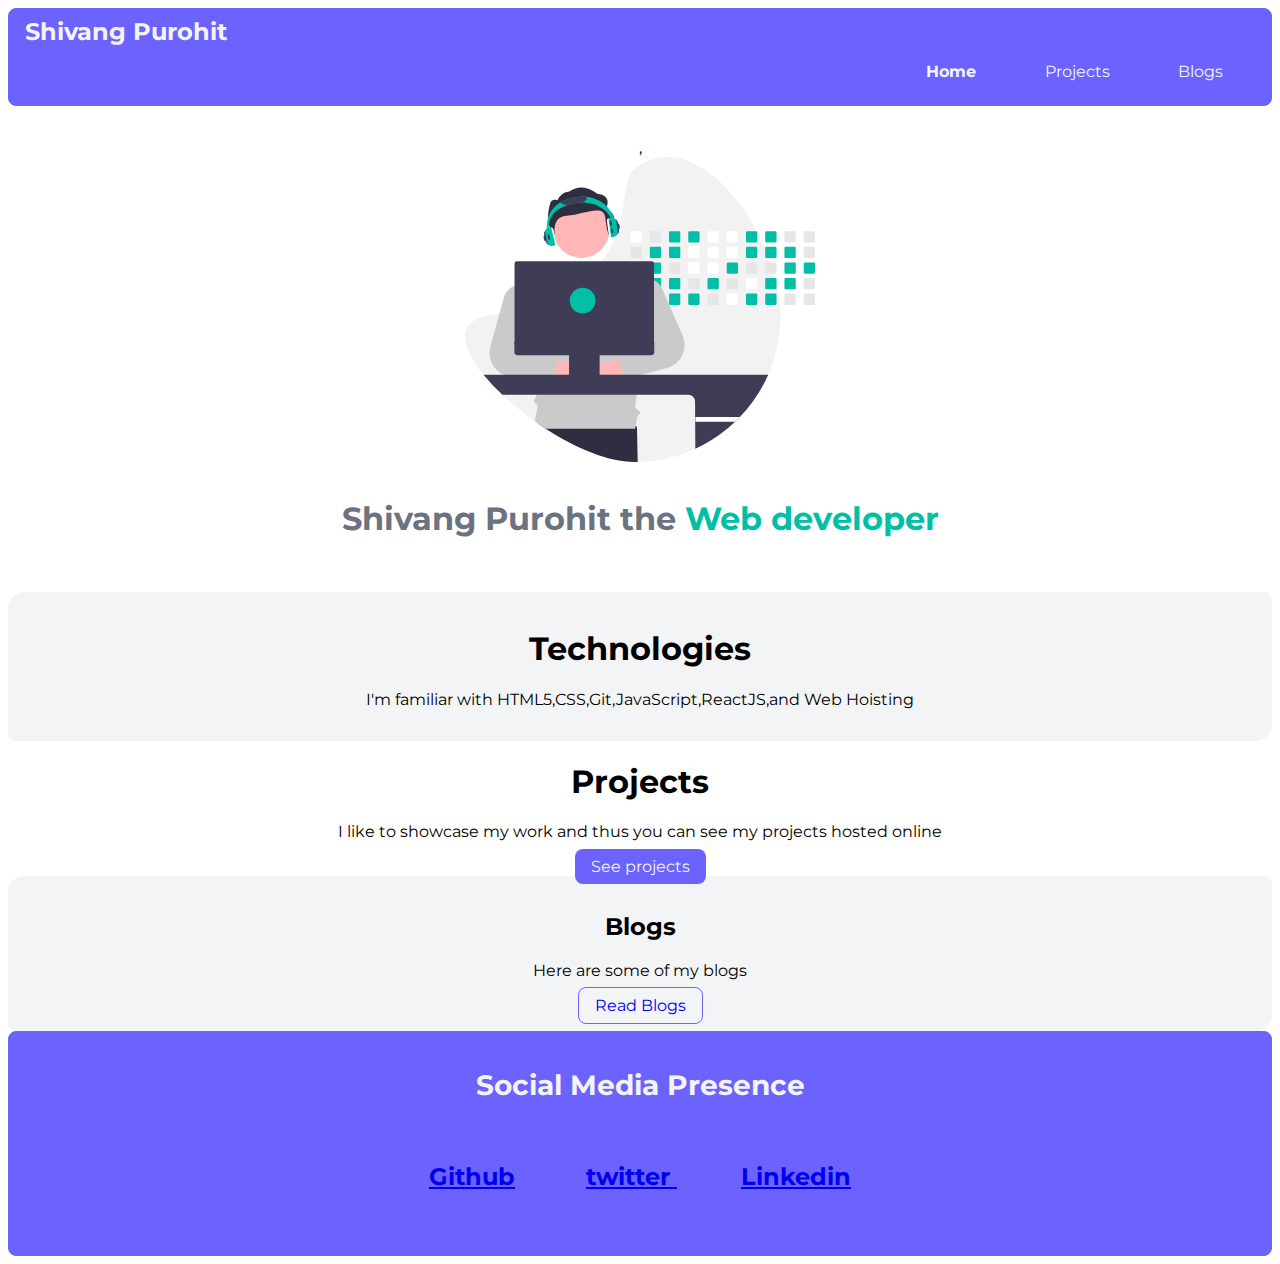
==== commit 2ef161f5: "updated with new content" ====
--- a/index.html
+++ b/index.html
@@ -14,10 +14,10 @@
         <div class="nav">Shivang Purohit</div>
         <div>
             <ul  class="list-non-bullet for-nav">
-                <li class="list-inline "><a href="/" class="for-nav active">Home </a></li>
-                <li class="list-inline"><a href="/" class="for-nav ">Projects </a></li>
+                <li class="list-inline "><a href="index.html" class="for-nav active">Home </a></li>
+                <li class="list-inline"><a href="projects.html" class="for-nav ">Projects </a></li>
                 <li class="list-inline">
-                   <a href="/" class="for-nav"> Blogs </a></li>
+                   <a href="blogs.html" class="for-nav"> Blogs </a></li>
             </ul>
         </div>
     </nav>
@@ -25,7 +25,7 @@
     
     <header class="hero">
         ,<img class="hero-img" src="image.svg" alt="" >
-        <h1 class="hero-heading">Shivang Purohit the <span style="color: #6C63FF;" > Web developer</span></h1>
+        <h1 class="hero-heading">Shivang Purohit the <span style="color: #00BFA6;" > Web developer</span></h1>
 
     </header>
    
@@ -42,15 +42,15 @@
     <section class="section pad">
             <h1 class="section">Projects</h1>
 
-        <p class="pad2">I like to showcase my work and thus  you can see my projects hosted online</p>
-        <a href="/" class="link ">See projects</a>
+        <p class="pad2">I like to showcase my work and thus you can see my projects hosted online</p>
+        <a href="projects.html" class="link ">See projects</a>
         
     </section>
 
         <section class="section ow pad">
             <h2>Blogs</h2>
-            <p class="pad2">text defining this section and many more</p>
-            <a href="/" class="secondary-link">Read Blogs</a>
+            <p class="pad2">Here are some of my blogs</p>
+            <a href="blogs.html" class="secondary-link">Read Blogs</a>
             </section>
             
              
@@ -58,9 +58,9 @@
                 <header>
                     <h3 class="section">Social Media Presence</h3>
                     <ul class="list-non-bullet hero for-nav">
-                        <li class="list-inline "><a href="/" class="new"> Github</a></li>
-                        <li class="list-inline"><a href="/" class="new"> twitter </a></li>
-                        <li class="list-inline"><a href="/" class="new"> Linkedin </a></li>
+                        <li class="list-inline "><a href="https://github.com/Shivang-purrohit" class="new"> Github</a></li>
+                        <li class="list-inline"><a href="https://www.linkedin.com/in/shivang-purrohit-aabb2922b" class="new"> twitter </a></li>
+                        <li class="list-inline"><a href="https://twitter.com/purohit_shivang" class="new"> Linkedin </a></li>
                        
                     </ul>
                 </header>
